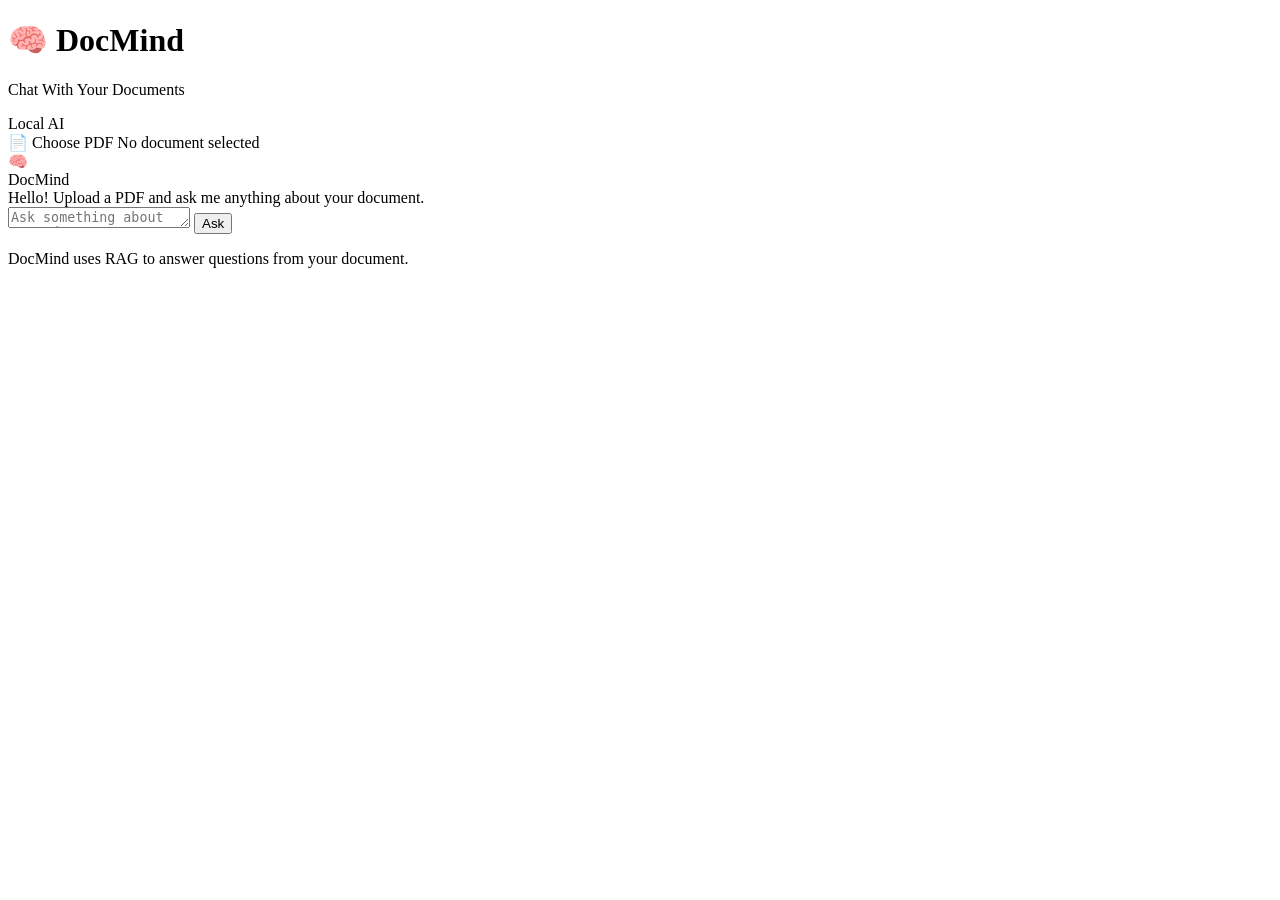
==== frontend/index.html @ c29500a5 "Initial commit DocMind: FastAPI RAG service over PDFs using ChromaDB, sentence-transformers and a lo" ====
<!DOCTYPE html>
<html lang="en">

<head>
    <meta charset="UTF-8">
    <meta name="viewport" content="width=device-width, initial-scale=1.0">

    <title>DocMind — Chat With Your Documents</title>

    <link rel="stylesheet" href="/static/style.css">
</head>

<body>

    <div class="app">

        <!-- Header -->
        <header class="header">

            <div>
                <h1>🧠 DocMind</h1>
                <p>Chat With Your Documents</p>
            </div>

            <div class="status">
                <span class="status-dot"></span>
                Local AI
            </div>

        </header>


        <!-- PDF Upload -->
        <section class="upload-section">

            <label for="pdf-file" class="upload-button">
                📄 Choose PDF
            </label>

            <input
                type="file"
                id="pdf-file"
                accept=".pdf,application/pdf"
                hidden
            >

            <span id="upload-status">
                No document selected
            </span>

        </section>


        <!-- Chat -->
        <main class="chat-container">

            <!-- Welcome message -->
            <div class="message assistant-message">

                <div class="avatar">
                    🧠
                </div>

                <div class="message-content">

                    <div class="message-name">
                        DocMind
                    </div>

                    <div class="bubble">
                        Hello! Upload a PDF and ask me anything
                        about your document.
                    </div>

                </div>

            </div>


            <!-- Dynamic messages appear here -->
            <div id="chat-messages"></div>

        </main>


        <!-- Input -->
        <footer class="input-area">

            <div class="input-wrapper">

                <textarea
                    id="question"
                    placeholder="Ask something about your document..."
                    rows="1"
                ></textarea>

                <button id="ask-button">
                    Ask
                </button>

            </div>

            <p class="hint">
                DocMind uses RAG to answer questions from your document.
            </p>

        </footer>

    </div>


    <script src="/static/script.js"></script>

</body>

</html>
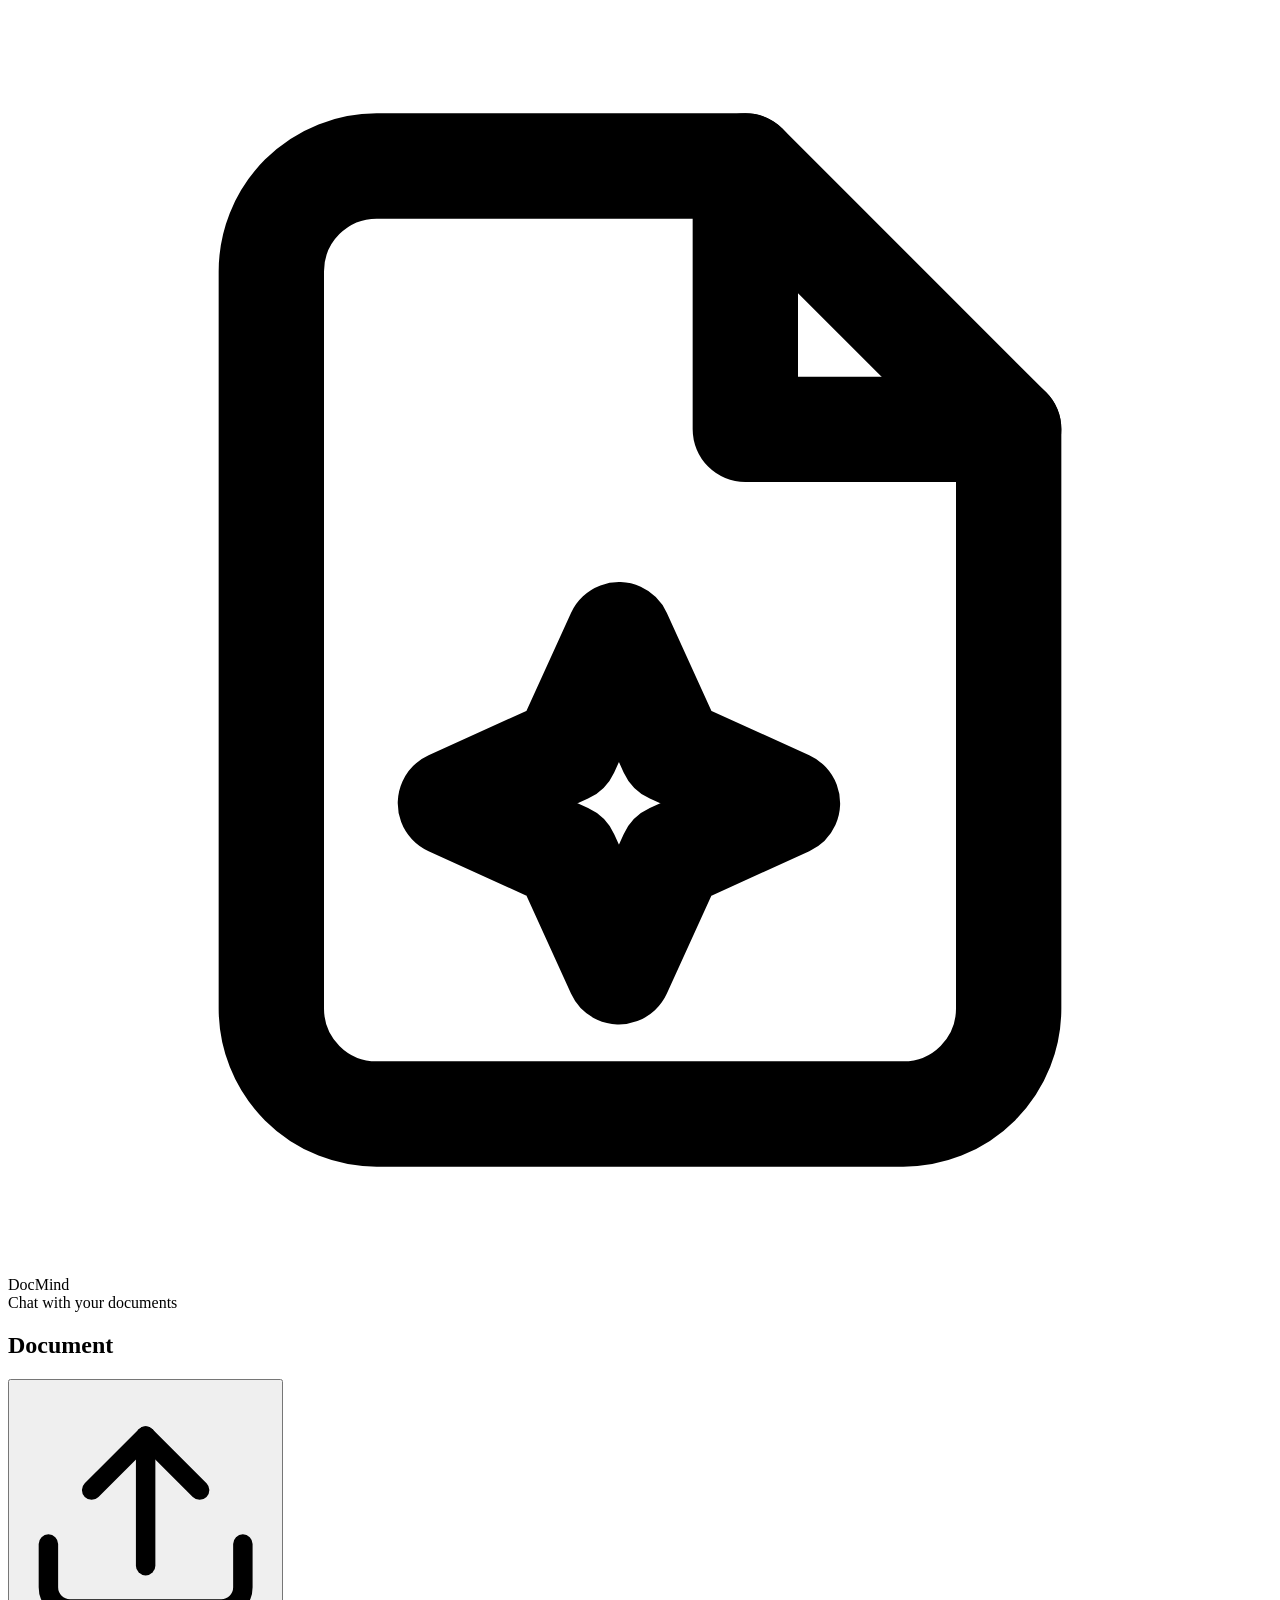
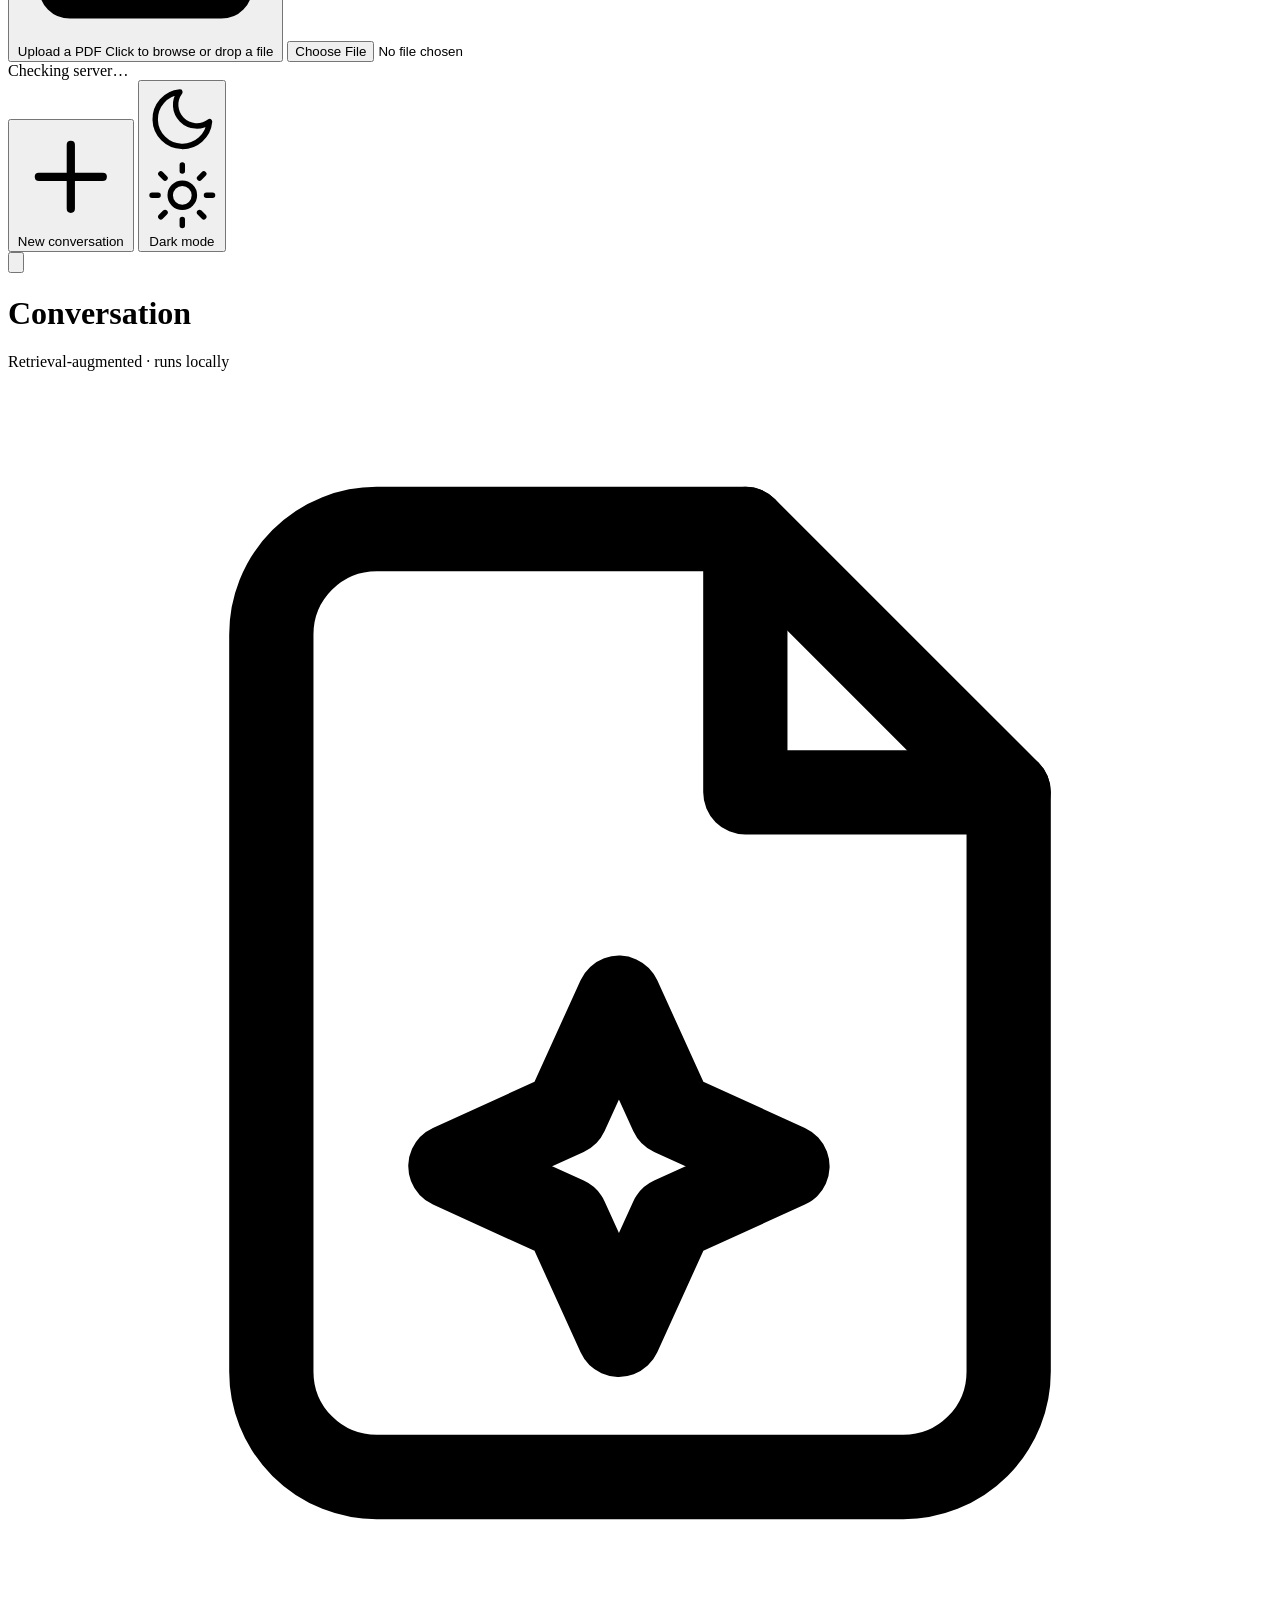
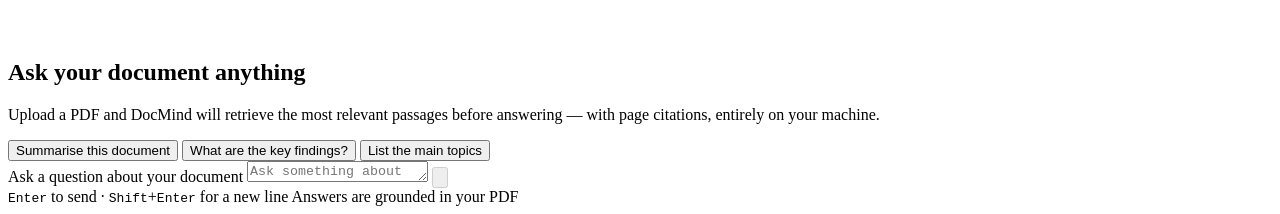
==== commit 7535d69a: "Redesign frontend with a professional app shell Replace the single-column page with a sidebar + chat" ====
--- a/frontend/index.html
+++ b/frontend/index.html
@@ -3,114 +3,219 @@
 
 <head>
     <meta charset="UTF-8">
-    <meta name="viewport" content="width=device-width, initial-scale=1.0">
+    <meta name="viewport" content="width=device-width, initial-scale=1, viewport-fit=cover">
+    <meta name="description" content="Ask questions about your PDFs. Runs entirely on your machine.">
+    <meta name="color-scheme" content="light dark">
 
     <title>DocMind — Chat With Your Documents</title>
 
+    <link rel="preconnect" href="https://fonts.googleapis.com">
+    <link rel="preconnect" href="https://fonts.gstatic.com" crossorigin>
+    <link rel="stylesheet"
+          href="https://fonts.googleapis.com/css2?family=Inter:wght@400;500;600;700&display=swap">
+
     <link rel="stylesheet" href="/static/style.css">
+
+    <script>
+        // Apply the saved theme before first paint to avoid a flash.
+        try {
+            var t = localStorage.getItem("docmind-theme");
+            if (t) document.documentElement.dataset.theme = t;
+        } catch (e) { /* storage blocked — fall back to the OS theme */ }
+    </script>
 </head>
 
 <body>
 
-    <div class="app">
-
-        <!-- Header -->
-        <header class="header">
-
+<div class="app">
+
+    <!-- ============================ SIDEBAR ============================ -->
+    <aside class="sidebar" id="sidebar">
+
+        <div class="brand">
+            <div class="brand-mark" aria-hidden="true">
+                <svg viewBox="0 0 24 24" fill="none" stroke="currentColor"
+                     stroke-width="2" stroke-linecap="round" stroke-linejoin="round">
+                    <path d="M14 3H7a2 2 0 0 0-2 2v14a2 2 0 0 0 2 2h10a2 2 0 0 0 2-2V8z"/>
+                    <path d="M14 3v5h5"/>
+                    <path d="m11.6 11.9 1 2.2 2.2 1-2.2 1-1 2.2-1-2.2-2.2-1 2.2-1z"/>
+                </svg>
+            </div>
             <div>
-                <h1>🧠 DocMind</h1>
-                <p>Chat With Your Documents</p>
-            </div>
+                <div class="brand-name">DocMind</div>
+                <div class="brand-tag">Chat with your documents</div>
+            </div>
+        </div>
+
+        <!-- Upload -->
+        <section>
+            <h2 class="side-label">Document</h2>
+
+            <button type="button" class="dropzone" id="dropzone"
+                    aria-describedby="dz-hint">
+                <svg viewBox="0 0 24 24" fill="none" stroke="currentColor"
+                     stroke-width="1.8" stroke-linecap="round" stroke-linejoin="round"
+                     aria-hidden="true">
+                    <path d="M21 15v4a2 2 0 0 1-2 2H5a2 2 0 0 1-2-2v-4"/>
+                    <path d="m7 10 5-5 5 5"/>
+                    <path d="M12 5v12"/>
+                </svg>
+                <span class="dz-title">Upload a PDF</span>
+                <span class="dz-hint" id="dz-hint">Click to browse or drop a file</span>
+            </button>
+
+            <input type="file" id="file-input" accept="application/pdf,.pdf"
+                   class="sr-only" tabindex="-1">
+
+            <div class="progress" id="progress" hidden>
+                <div class="progress-bar"></div>
+            </div>
+
+            <div class="doc-card" id="doc-card" hidden>
+                <div class="doc-icon" aria-hidden="true">
+                    <svg viewBox="0 0 24 24" fill="none" stroke="currentColor"
+                         stroke-width="1.8" stroke-linecap="round" stroke-linejoin="round">
+                        <path d="M14 2H6a2 2 0 0 0-2 2v16a2 2 0 0 0 2 2h12a2 2 0 0 0 2-2V8Z"/>
+                        <path d="M14 2v6h6"/>
+                    </svg>
+                </div>
+                <div class="doc-meta">
+                    <div class="doc-name" id="doc-name"></div>
+                    <div class="doc-sub"  id="doc-sub"></div>
+                </div>
+                <button type="button" class="doc-remove" id="doc-remove"
+                        title="Remove document" aria-label="Remove document">
+                    <svg viewBox="0 0 24 24" fill="none" stroke="currentColor"
+                         stroke-width="2" stroke-linecap="round" aria-hidden="true">
+                        <path d="M18 6 6 18M6 6l12 12"/>
+                    </svg>
+                </button>
+            </div>
+        </section>
+
+        <!-- Footer -->
+        <div class="side-foot">
 
             <div class="status">
-                <span class="status-dot"></span>
-                Local AI
-            </div>
-
+                <span class="status-dot is-off is-live" id="status-dot" aria-hidden="true"></span>
+                <span id="status-text">Checking server…</span>
+            </div>
+
+            <button type="button" class="ghost-btn" id="clear-btn">
+                <svg viewBox="0 0 24 24" fill="none" stroke="currentColor"
+                     stroke-width="1.8" stroke-linecap="round" stroke-linejoin="round"
+                     aria-hidden="true">
+                    <path d="M12 5v14M5 12h14"/>
+                </svg>
+                New conversation
+            </button>
+
+            <button type="button" class="ghost-btn" id="theme-btn"
+                    aria-label="Toggle colour theme">
+                <svg class="icon-moon" viewBox="0 0 24 24" fill="none" stroke="currentColor"
+                     stroke-width="1.8" stroke-linecap="round" stroke-linejoin="round"
+                     aria-hidden="true">
+                    <path d="M21 12.8A9 9 0 1 1 11.2 3a7 7 0 0 0 9.8 9.8Z"/>
+                </svg>
+                <svg class="icon-sun" viewBox="0 0 24 24" fill="none" stroke="currentColor"
+                     stroke-width="1.8" stroke-linecap="round" stroke-linejoin="round"
+                     aria-hidden="true">
+                    <circle cx="12" cy="12" r="4"/>
+                    <path d="M12 2v2M12 20v2M4.9 4.9l1.4 1.4M17.7 17.7l1.4 1.4M2 12h2M20 12h2M4.9 19.1l1.4-1.4M17.7 6.3l1.4-1.4"/>
+                </svg>
+                <span id="theme-label">Dark mode</span>
+            </button>
+
+        </div>
+
+    </aside>
+
+    <div class="scrim" id="scrim" hidden></div>
+
+
+    <!-- ============================== MAIN ============================== -->
+    <div class="main">
+
+        <header class="topbar">
+            <button type="button" class="menu-btn" id="menu-btn" aria-label="Open sidebar"
+                    aria-controls="sidebar" aria-expanded="false">
+                <svg viewBox="0 0 24 24" fill="none" stroke="currentColor"
+                     stroke-width="2" stroke-linecap="round" aria-hidden="true">
+                    <path d="M3 6h18M3 12h18M3 18h18"/>
+                </svg>
+            </button>
+
+            <h1>Conversation</h1>
+            <span class="topbar-sub">Retrieval-augmented · runs locally</span>
         </header>
 
-
-        <!-- PDF Upload -->
-        <section class="upload-section">
-
-            <label for="pdf-file" class="upload-button">
-                📄 Choose PDF
-            </label>
-
-            <input
-                type="file"
-                id="pdf-file"
-                accept=".pdf,application/pdf"
-                hidden
-            >
-
-            <span id="upload-status">
-                No document selected
-            </span>
-
-        </section>
-
-
-        <!-- Chat -->
-        <main class="chat-container">
-
-            <!-- Welcome message -->
-            <div class="message assistant-message">
-
-                <div class="avatar">
-                    🧠
-                </div>
-
-                <div class="message-content">
-
-                    <div class="message-name">
-                        DocMind
+        <div class="chat" id="chat">
+            <div class="chat-inner">
+
+                <!-- Empty state -->
+                <div class="empty" id="empty">
+                    <div class="empty-mark" aria-hidden="true">
+                        <svg viewBox="0 0 24 24" fill="none" stroke="currentColor"
+                             stroke-width="1.6" stroke-linecap="round" stroke-linejoin="round">
+                            <path d="M14 3H7a2 2 0 0 0-2 2v14a2 2 0 0 0 2 2h10a2 2 0 0 0 2-2V8z"/>
+                            <path d="M14 3v5h5"/>
+                            <path d="m11.6 11.9 1 2.2 2.2 1-2.2 1-1 2.2-1-2.2-2.2-1 2.2-1z"/>
+                        </svg>
                     </div>
 
-                    <div class="bubble">
-                        Hello! Upload a PDF and ask me anything
-                        about your document.
+                    <h2>Ask your document anything</h2>
+                    <p>
+                        Upload a PDF and DocMind will retrieve the most relevant
+                        passages before answering — with page citations, entirely
+                        on your machine.
+                    </p>
+
+                    <div class="chips" id="chips">
+                        <button type="button" class="chip">Summarise this document</button>
+                        <button type="button" class="chip">What are the key findings?</button>
+                        <button type="button" class="chip">List the main topics</button>
                     </div>
-
-                </div>
-
-            </div>
-
-
-            <!-- Dynamic messages appear here -->
-            <div id="chat-messages"></div>
-
-        </main>
-
-
-        <!-- Input -->
-        <footer class="input-area">
-
-            <div class="input-wrapper">
-
-                <textarea
-                    id="question"
-                    placeholder="Ask something about your document..."
-                    rows="1"
-                ></textarea>
-
-                <button id="ask-button">
-                    Ask
-                </button>
-
-            </div>
-
-            <p class="hint">
-                DocMind uses RAG to answer questions from your document.
-            </p>
-
-        </footer>
+                </div>
+
+                <!-- Messages -->
+                <div id="messages" role="log" aria-live="polite" aria-relevant="additions"></div>
+
+            </div>
+        </div>
+
+        <!-- Composer -->
+        <div class="composer-wrap">
+            <form class="composer" id="composer">
+                <div class="field">
+                    <label for="question" class="sr-only">Ask a question about your document</label>
+                    <textarea id="question" rows="1" enterkeyhint="send"
+                              placeholder="Ask something about your document…"
+                              autocomplete="off"></textarea>
+
+                    <button type="submit" class="send" id="send" disabled
+                            aria-label="Send question">
+                        <svg viewBox="0 0 24 24" fill="none" stroke="currentColor"
+                             stroke-width="2" stroke-linecap="round" stroke-linejoin="round"
+                             aria-hidden="true">
+                            <path d="M5 12h14M13 6l6 6-6 6"/>
+                        </svg>
+                    </button>
+                </div>
+
+                <div class="composer-foot">
+                    <span><kbd>Enter</kbd> to send · <kbd>Shift</kbd>+<kbd>Enter</kbd> for a new line</span>
+                    <span>Answers are grounded in your PDF</span>
+                </div>
+            </form>
+        </div>
 
     </div>
 
-
-    <script src="/static/script.js"></script>
+</div>
+
+<div class="toasts" id="toasts" aria-live="polite"></div>
+
+<script src="/static/script.js"></script>
 
 </body>
-
-</html>+</html>
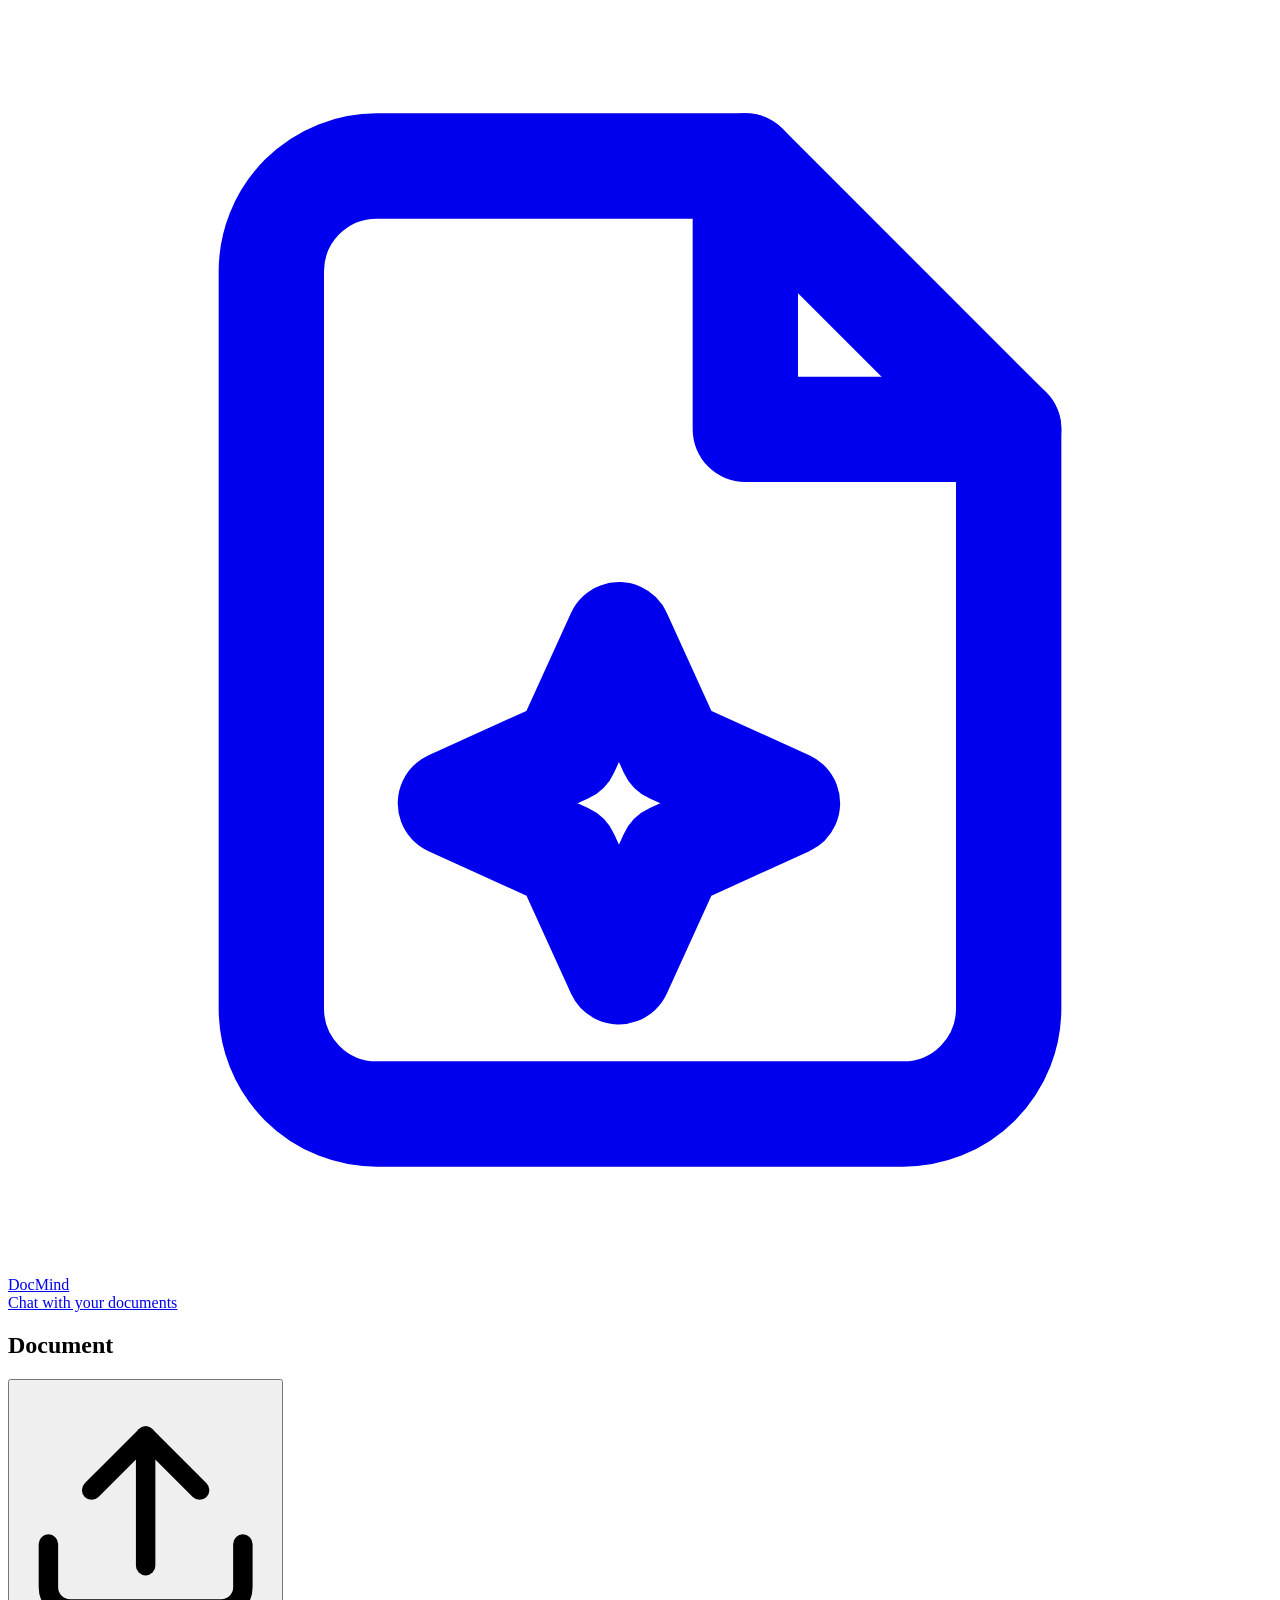
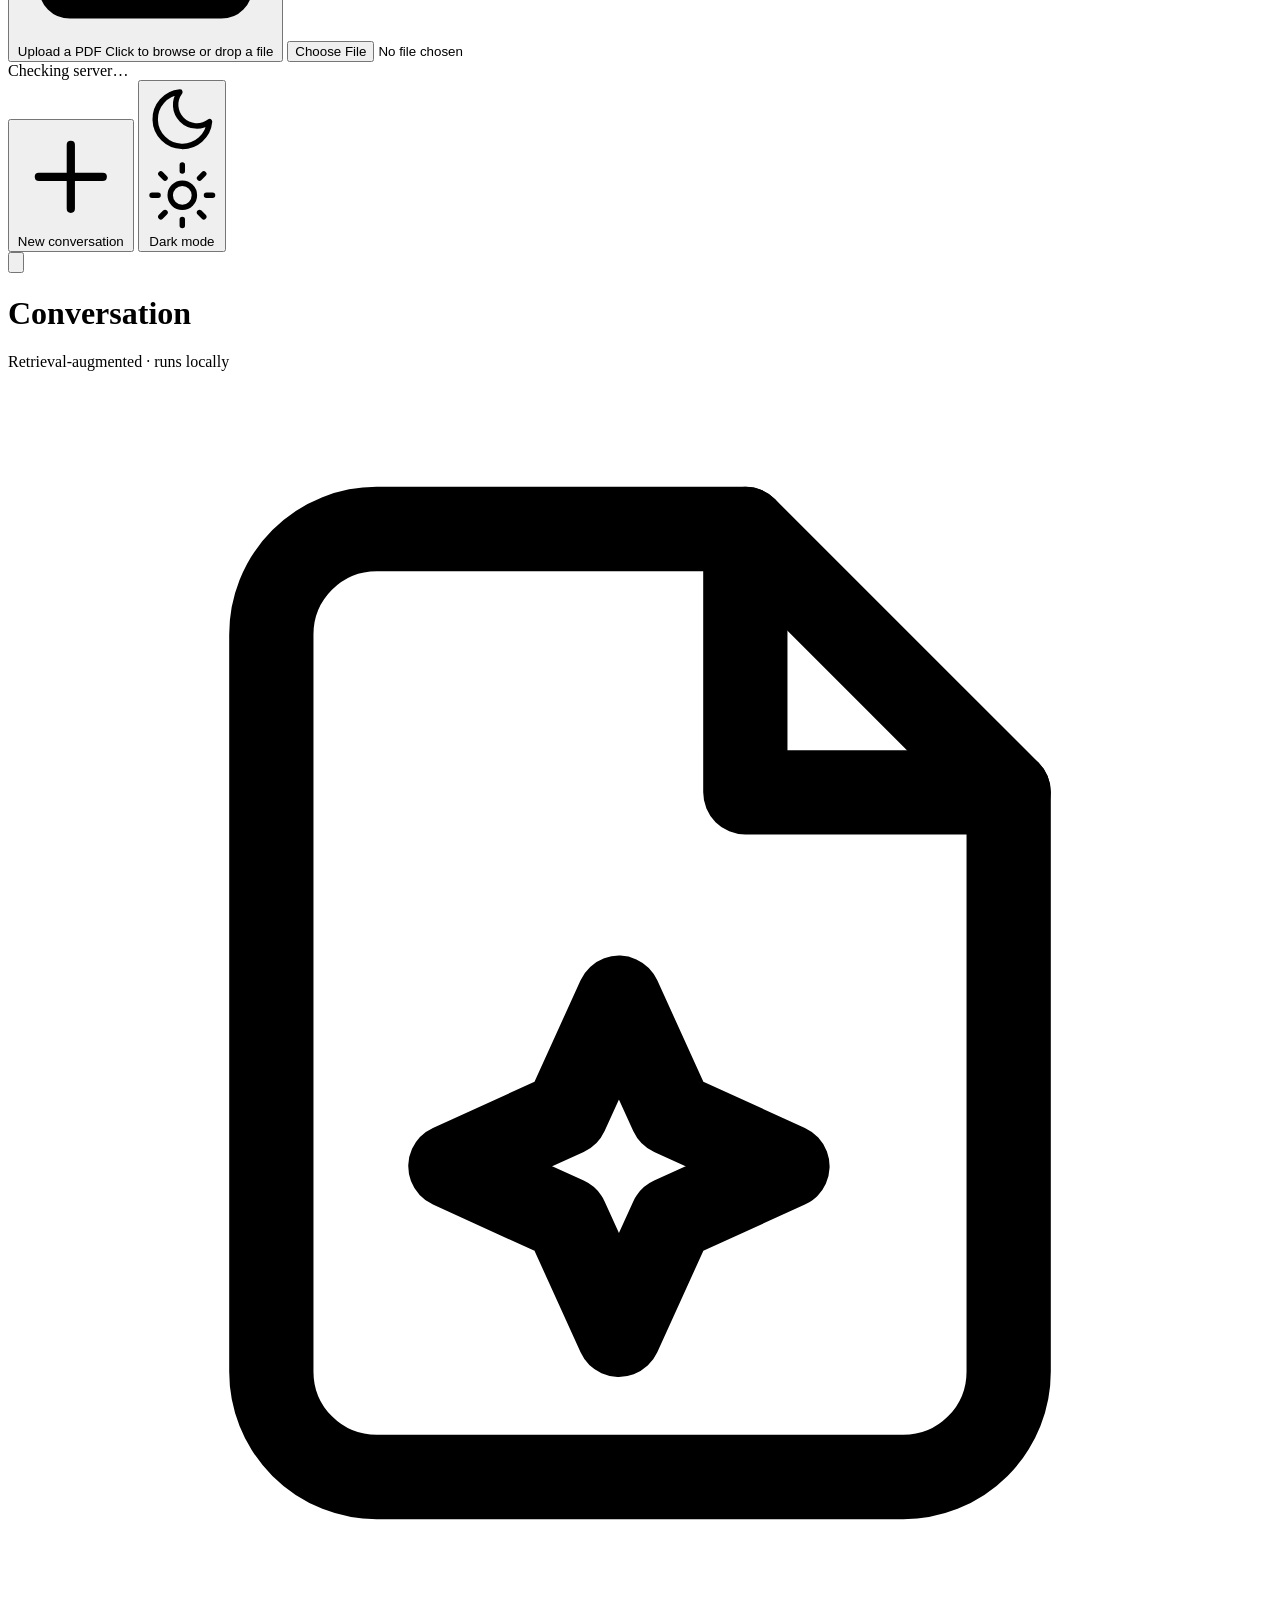
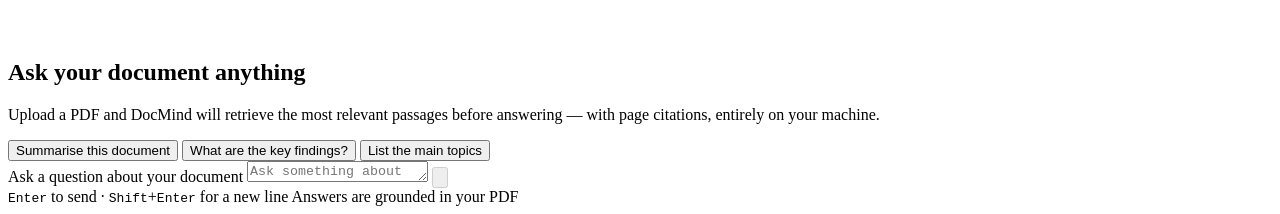
==== commit eeeed476: "Add landing page HTML and JavaScript for DocMind application - Created landing.html with structured " ====
--- a/frontend/index.html
+++ b/frontend/index.html
@@ -32,7 +32,7 @@
     <!-- ============================ SIDEBAR ============================ -->
     <aside class="sidebar" id="sidebar">
 
-        <div class="brand">
+        <a href="/" class="brand" title="Back to home">
             <div class="brand-mark" aria-hidden="true">
                 <svg viewBox="0 0 24 24" fill="none" stroke="currentColor"
                      stroke-width="2" stroke-linecap="round" stroke-linejoin="round">
@@ -45,7 +45,7 @@
                 <div class="brand-name">DocMind</div>
                 <div class="brand-tag">Chat with your documents</div>
             </div>
-        </div>
+        </a>
 
         <!-- Upload -->
         <section>
